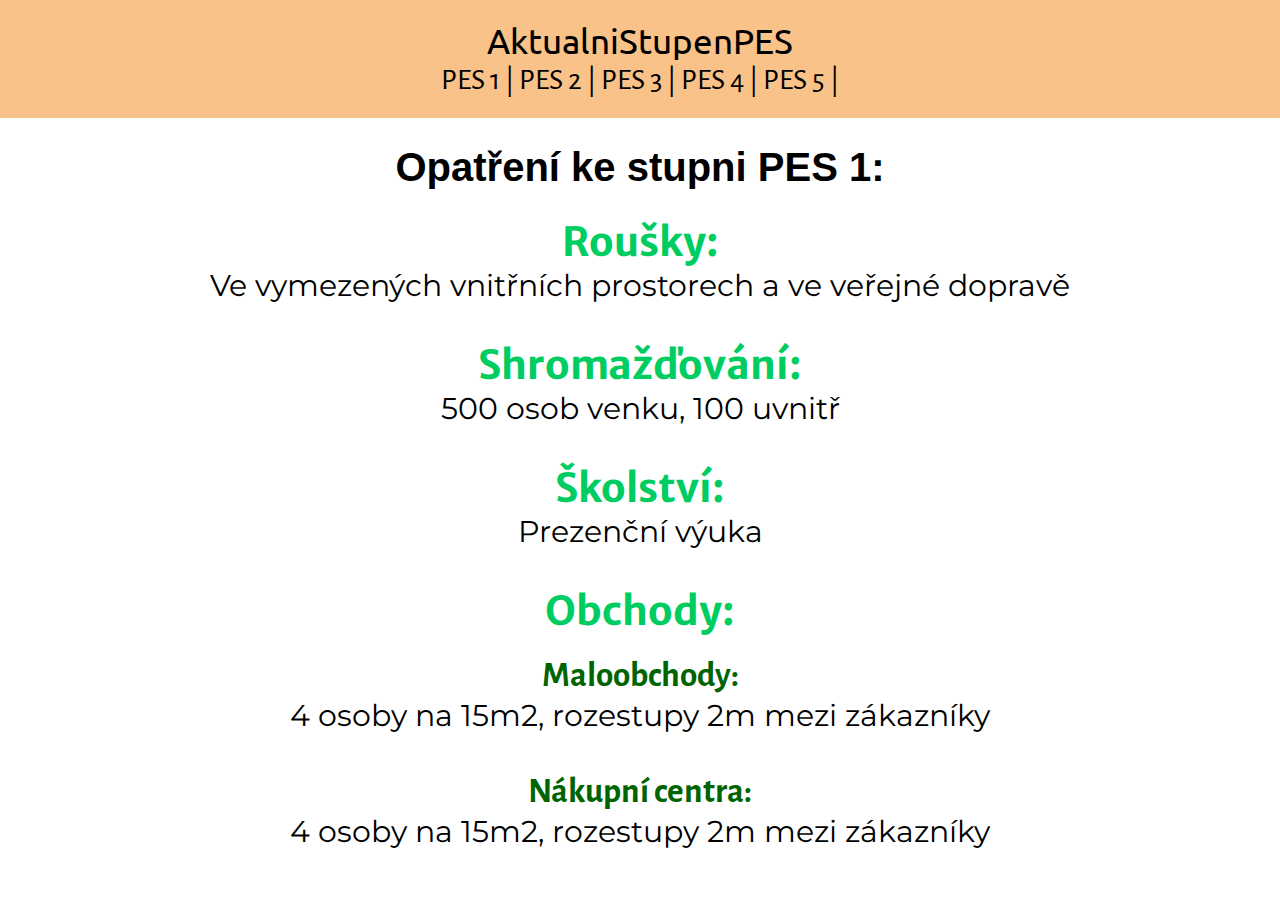
==== opatreni1.html @ b39f6a39 "update" ====
<!DOCTYPE html>
<html lang="en">
<head>
    <meta charset="UTF-8">
    <title>Opatření pro stupeň PES 1 - AktualniStupenPES</title>

    <link rel="stylesheet" href="css/main.css?v=1.0">
    <link rel="preconnect" href="https://fonts.gstatic.com">
    <link href="https://fonts.googleapis.com/css2?family=Roboto&display=swap" rel="stylesheet">
    <link rel="preconnect" href="https://fonts.gstatic.com">
    <link href="https://fonts.googleapis.com/css2?family=Major+Mono+Display&display=swap" rel="stylesheet">
    <link rel="preconnect" href="https://fonts.gstatic.com">
    <link href="https://fonts.googleapis.com/css2?family=Russo+One&display=swap" rel="stylesheet">
    <link rel="preconnect" href="https://fonts.gstatic.com">
    <link href="https://fonts.googleapis.com/css2?family=Ubuntu:wght@300&display=swap" rel="stylesheet">
    <link rel="preconnect" href="https://fonts.gstatic.com">
    <link href="https://fonts.googleapis.com/css2?family=Alegreya+Sans&family=Merriweather+Sans&display=swap" rel="stylesheet">
    <link rel="preconnect" href="https://fonts.gstatic.com">
    <link href="https://fonts.googleapis.com/css2?family=Quattrocento+Sans&display=swap" rel="stylesheet">
    <link rel="preconnect" href="https://fonts.gstatic.com">
    <link href="https://fonts.googleapis.com/css2?family=Montserrat:wght@400&display=swap" rel="stylesheet">
</head>
<body>
<header class="center inside-header" id="myHeader">
  <span class="center tricetpet ubuntu inside-header fixed">
    <a href="index.html">AktualniStupenPES</a>
  </span>
    <br>
    <span class="center tricet alegreya">
    <a href="opatreni1.html">PES 1 |</a>
    <a href="opatreni2.html">PES 2 |</a>
    <a href="opatreni3.html">PES 3 |</a>
    <a href="opatreni4.html">PES 4 |</a>
    <a href="opatreni5.html">PES 5 |</a>
 </span>
</header>
<h1 class="helvetica center forty">Opatření ke stupni PES 1:</h1>
<div class="roboto center">
    <span class="merriweather center forty pes1">
      <strong>Roušky: </strong></span><br>
    <span class="monsterat center tricet">
        Ve vymezených vnitřních prostorech a ve veřejné dopravě
    </span>
</div><br><br>
<div class="roboto center">
    <span class="merriweather center forty pes1">
      <strong>Shromažďování: </strong></span><br>
    <span class="monsterat center tricet">
    500 osob venku, 100 uvnitř
    </span>
</div><br><br><div class="roboto center">
    <span class="merriweather center forty pes1">
      <strong>Školství: </strong></span><br>
    <span class="monsterat center tricet">
    Prezenční výuka
    </span>
</div>
<br><br><div class="roboto center">
  <span class="merriweather center forty pes1">
      <strong>Obchody: </strong></span><br><br>
    <span class="tricetpet alegreya pes1m"><strong>Maloobchody:</strong><br></span>
    <span class="monsterat center tricet">
      4 osoby na 15m2, rozestupy 2m mezi zákazníky
      <br><br><span class="tricetpet alegreya pes1m"><strong>Nákupní centra: </strong></span><br>
    </span><span class="monsterat center tricet">
    4 osoby na 15m2, rozestupy 2m mezi zákazníky
  </span>
</div>
</body>
</html>
---- css/main.css ----
.roboto {
  font-family: 'Roboto', sans-serif;
}
.center {
  text-align: center;
}
.majormonodisplay {
  font-family: 'Major Mono Display', monospace;
}
.russoone {
  font-family: 'Russo One', sans-serif;
}
.forty {
  font-size: 40px;
}
.tricetpet {
  font-size: 35px;
}

.tricet {
  font-size: 30px;
}

.pes {
  font-size: 300px;
}

.pesNumber {
  font-size: 150px;
}
.ubuntu {
  font-family: 'Ubuntu', sans-serif;
}

.orange {
  color: orange;
}

.darkorange {
  color: darkorange;
}

.red {
  color: red;
}

.cyan {
  color: cyan;
}

.pink {
  color: pink;
}
:root {
  --pescolor: #999999;
}

.var {
  color: var(--pescolor)
}

body {
  background-color: #FFFFFF;
}

header {
  background-color: #F9C289;
}

html, body {
  margin: 0;
  padding: 0;
}

.helvetica {
  font-family: Helvetica, Sans-Serif, serif
}

.content {
  padding: 16px;
}

.sticky {
  position: fixed;
  top: 0;
  width: 100%
}

.sticky + .content {
  padding-top: 102px;
}

.inside-header {
  padding-top: 20px;
  padding-bottom: 20px;
}

.page-header-image, .page-header-image-single,
.post-image {
  display: none;
}
.merriweather {
  font-family: 'Merriweather Sans', sans-serif;
}
.alegreya {
  font-family: 'Alegreya Sans', sans-serif;
}
.monsterat {
  font-family: 'Quattrocento Sans', sans-serif;
}
.monsterat {
  font-family: 'Montserrat', sans-serif;
}
.fixed {
  width: 80px; /* fixed size you want */
}
a {
  text-decoration: none;
  color: black;
}

.pes1 {
  color: #00CD61
}

.pes1m {
  color: darkgreen;
}

.pes2 {
  color: #F1D302;
}

.pes2m {
  color: orange;
}

.pes3 {
  color: #F75A1C;
}

.pes3m {
  color: darkorange;
}

.pes4 {
  color: #D31145;
}

.pes4m {
  color: darkred
}

.pes5 {
  color: #401089
}

.pes5m {
  color: purple;
}
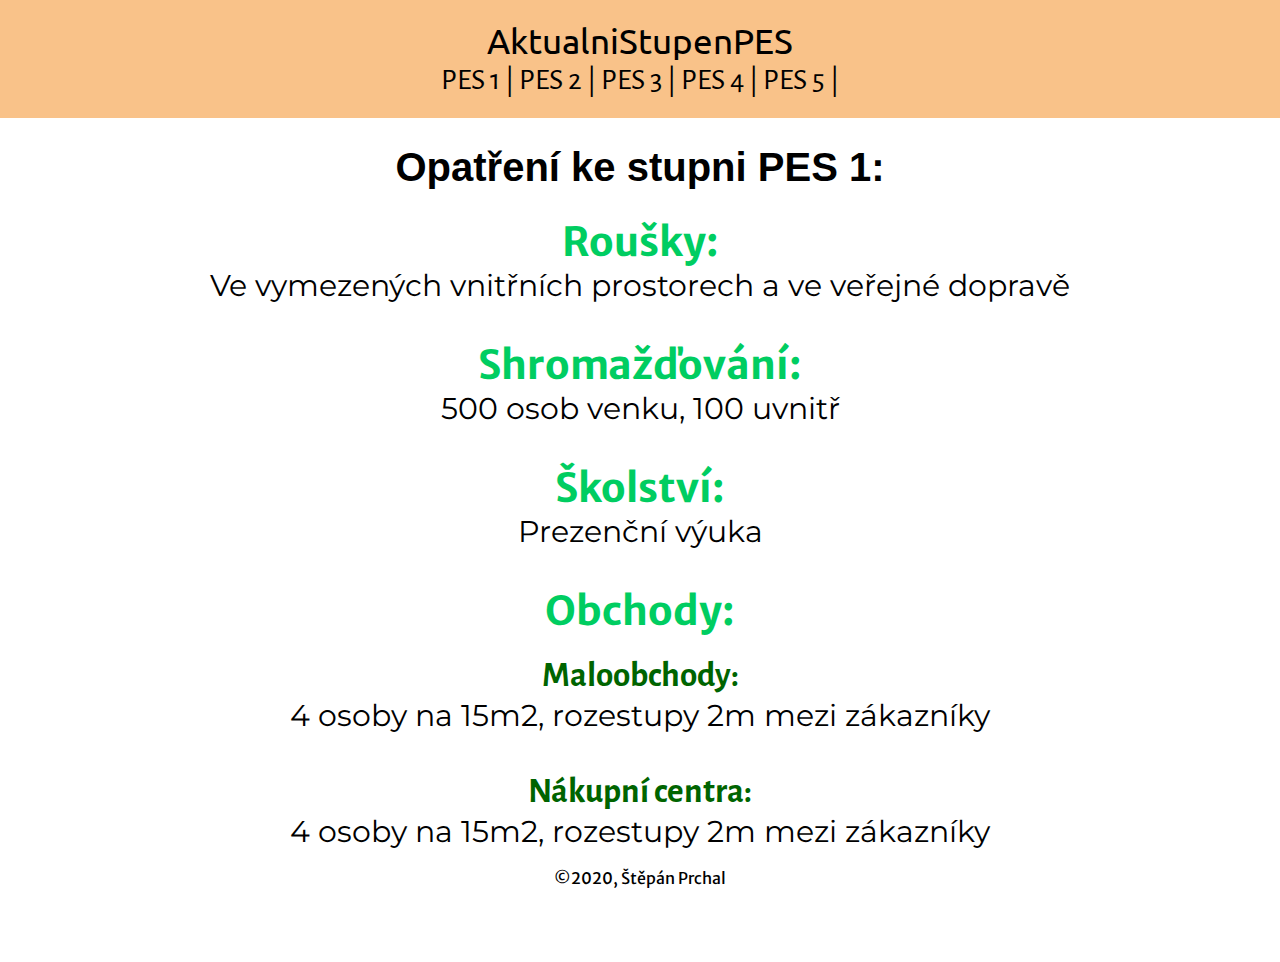
==== commit e1263480: "opravena issue #1 "Header nedrží na vrchu v případě opatreni1-5.html"" ====
--- a/opatreni1.html
+++ b/opatreni1.html
@@ -66,5 +66,29 @@
     4 osoby na 15m2, rozestupy 2m mezi zákazníky
   </span>
 </div>
+<script>
+    // When the user scrolls the page, execute myFunction
+    window.onscroll = function() {myFunction()};
+
+    // Get the header
+    var header = document.getElementById("myHeader");
+
+    // Get the offset position of the navbar
+    var sticky = header.offsetTop;
+
+    // Add the sticky class to the header when you reach its scroll position. Remove "sticky" when you leave the scroll position
+    function myFunction() {
+        if (window.pageYOffset > sticky) {
+            header.classList.add("sticky");
+        } else {
+            header.classList.remove("sticky");
+        }
+    }
+</script>
+<br>
+<span class="center merriweather">
+  <div>©2020, Štěpán Prchal</div>
+</span>
+<br><br><br><br>
 </body>
 </html>--- a/css/main.css
+++ b/css/main.css
@@ -54,9 +54,17 @@
 :root {
   --pescolor: #999999;
 }
+:root {
+  --pesMcolor: #999999;
+}
+
 
 .var {
   color: var(--pescolor)
+}
+
+.varM {
+  color: var(--pesMcolor)
 }
 
 body {
@@ -120,7 +128,7 @@
 }
 
 .pes1 {
-  color: #00CD61
+  color: #00CD61;
 }
 
 .pes1m {
@@ -140,7 +148,7 @@
 }
 
 .pes3m {
-  color: darkorange;
+  color: red;
 }
 
 .pes4 {
@@ -148,13 +156,18 @@
 }
 
 .pes4m {
-  color: darkred
+  color: darkred;
 }
 
 .pes5 {
-  color: #401089
+  color: #401089;
 }
 
 .pes5m {
   color: purple;
-}+}
+
+.doprava {
+  text-align: right
+}
+
